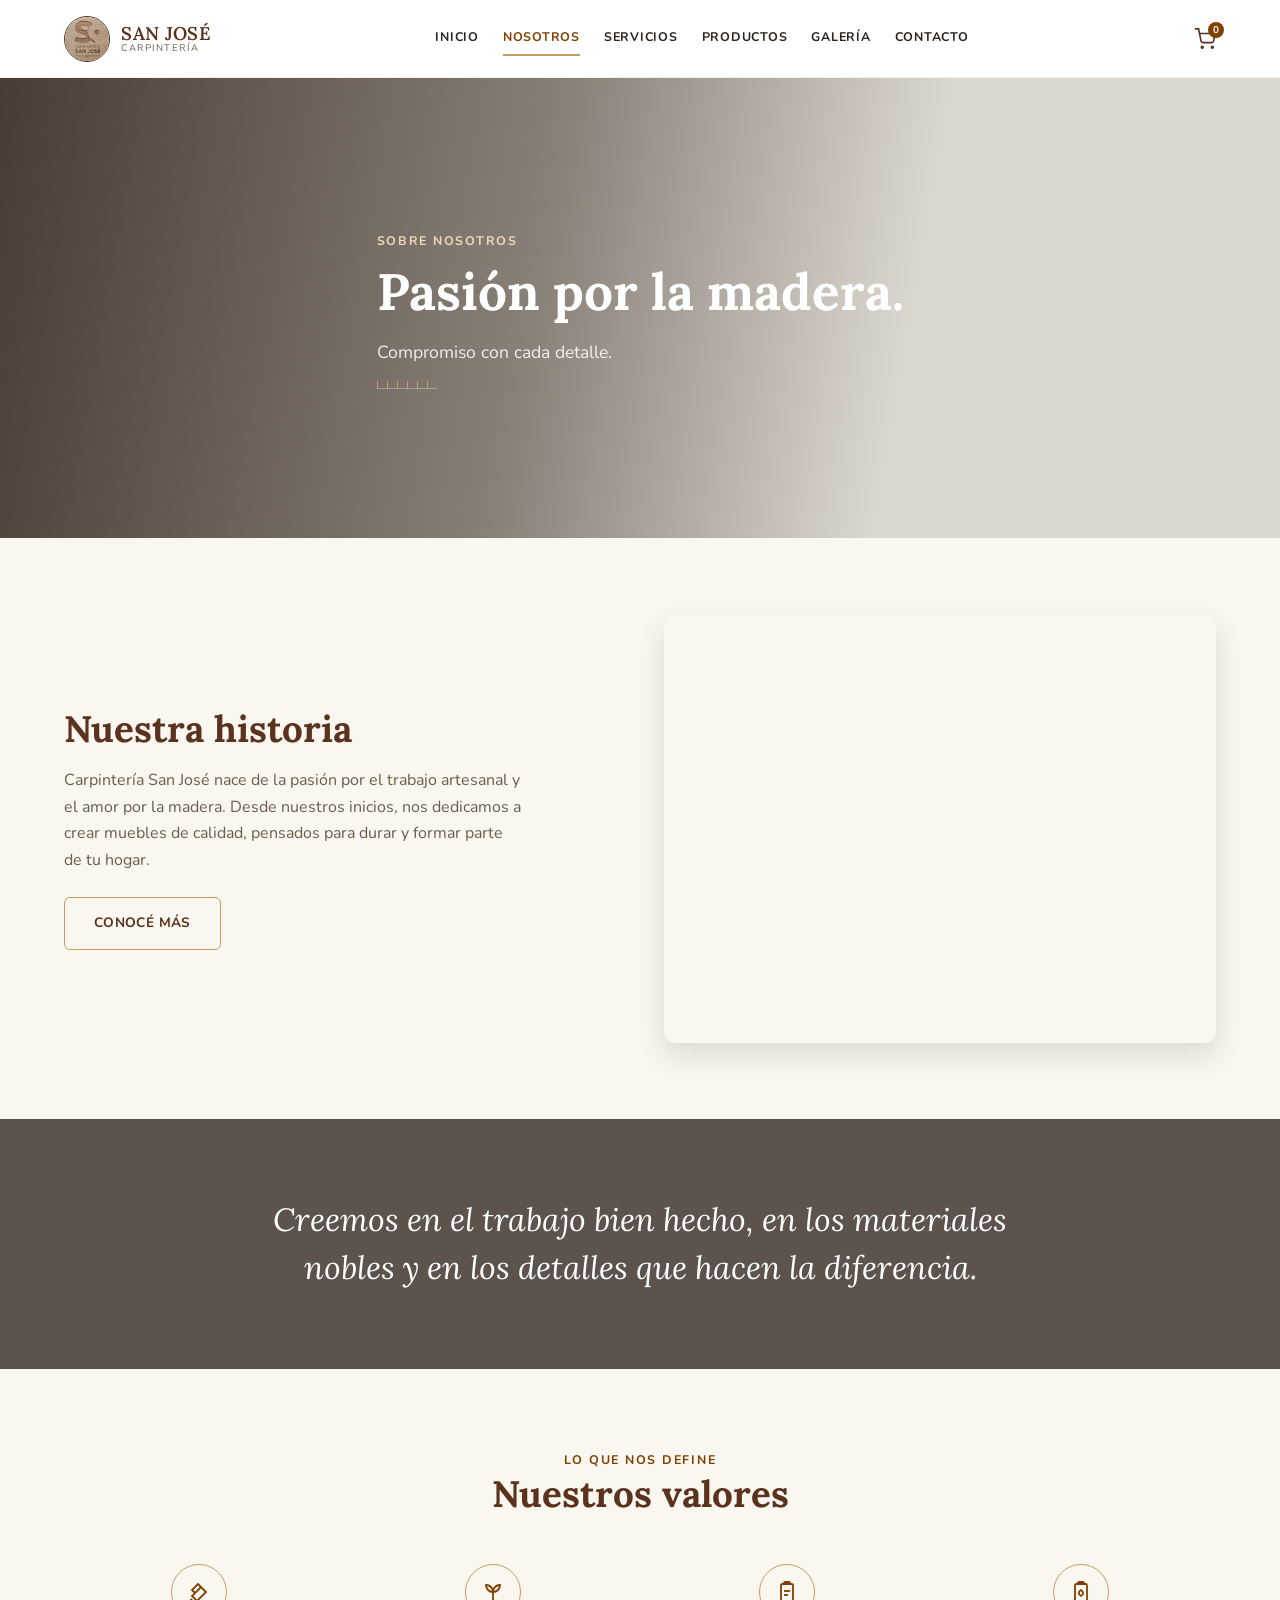
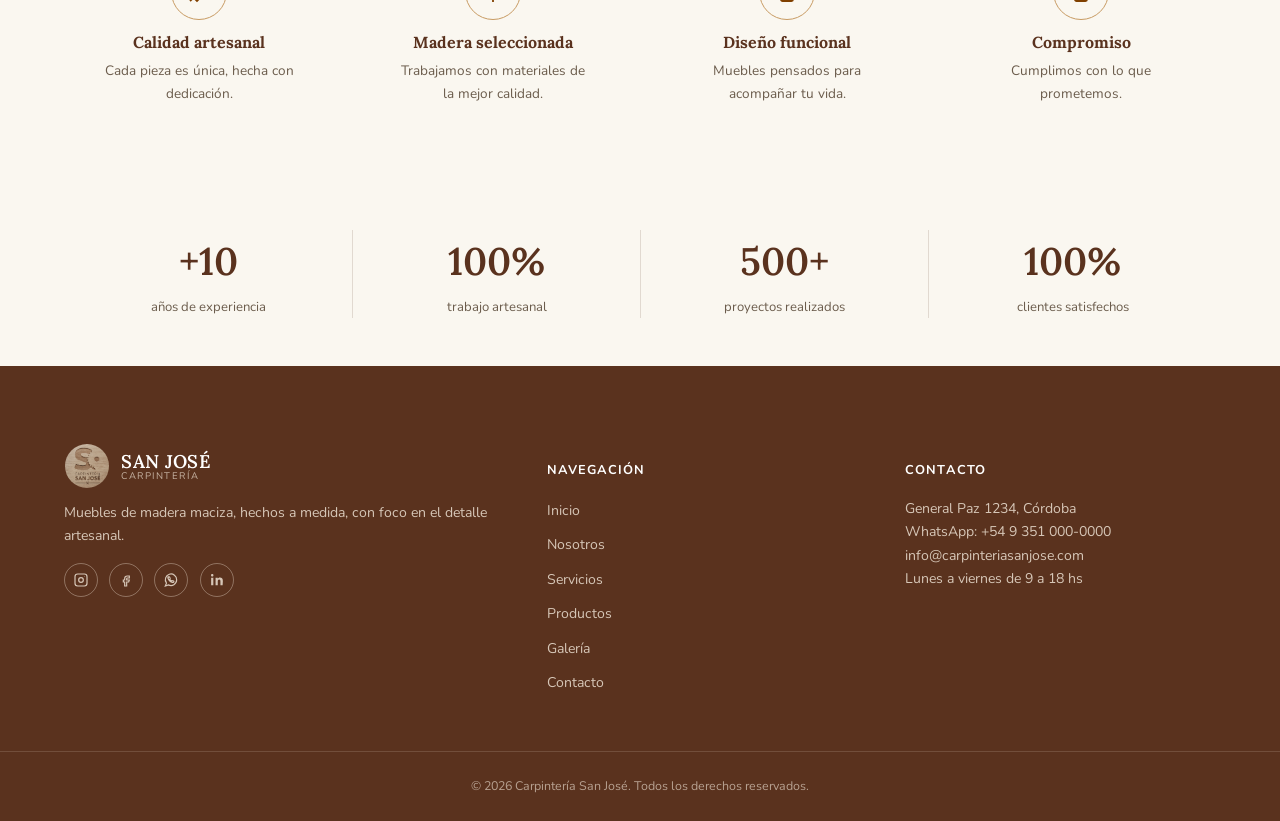
==== nosotros.html @ cd3c382e "feat: completado diseño y contenido de NOSOTROS" ====
<!DOCTYPE html>
<html lang="es">

<head>
    <meta charset="UTF-8" />
    <meta name="viewport" content="width=device-width, initial-scale=1.0" />
    <title>Nosotros — Carpintería San José</title>
    <meta name="description"
        content="Conocé la historia, los valores y la trayectoria de Carpintería San José: pasión por la madera y compromiso con cada detalle." />

    <link rel="preconnect" href="https://fonts.googleapis.com" />
    <link rel="preconnect" href="https://fonts.gstatic.com" crossorigin />
    <link
        href="https://fonts.googleapis.com/css2?family=Lora:wght@500;600;700&family=Nunito:wght@400;600;700;800&display=swap"
        rel="stylesheet" />

    <link rel="stylesheet" href="css/styles-nosotros.css" />
</head>

<body>
    <!-- ===================== NAVBAR ===================== -->
    <header class="navbar">
        <div class="container">
            <a href="index.html" class="brand">

                <span class="brand__mark">
                    <img src="imagenes/logo/logo.png" alt="" class="brand__logo" />
                </span>

                <span class="brand__text">
                    <span class="brand__name">SAN JOSÉ</span>
                    <span class="brand__sub">Carpintería</span>
                </span>

            </a>

            <nav class="nav-links" data-menu aria-label="Navegación principal">
                <a href="index.html">Inicio</a>
                <a href="nosotros.html" aria-current="page">Nosotros</a>
                <a href="servicios.html">Servicios</a>
                <a href="productos.html">Productos</a>
                <a href="galeria.html">Galería</a>
                <a href="contacto.html">Contacto</a>
            </nav>

            <div class="nav-actions">
                <a href="carrito.html" class="cart-link" aria-label="Ver carrito">
                    <svg viewBox="0 0 24 24" fill="none" stroke="currentColor" stroke-width="1.8">
                        <circle cx="9" cy="21" r="1"></circle>
                        <circle cx="20" cy="21" r="1"></circle>
                        <path d="M1 1h4l2.68 13.39a2 2 0 0 0 2 1.61h9.72a2 2 0 0 0 2-1.61L23 6H6"></path>
                    </svg>
                    <span class="cart-link__count" data-cart-count hidden>0</span>
                </a>

                <button class="nav-toggle" data-menu-toggle aria-label="Abrir menú" aria-expanded="false">
                    <svg viewBox="0 0 24 24" fill="none" stroke="currentColor" stroke-width="2">
                        <line x1="3" y1="6" x2="21" y2="6"></line>
                        <line x1="3" y1="12" x2="21" y2="12"></line>
                        <line x1="3" y1="18" x2="21" y2="18"></line>
                    </svg>
                </button>
            </div>
        </div>
    </header>

    <main>
        <!-- ===================== HERO "SOBRE NOSOTROS" ===================== -->
        <!-- Reemplazar --nosotros-hero-bg en style.css por imagenes/nosotros/hero-nosotros.jpg -->
        <section class="nosotros-hero" role="img" aria-label="Carpintero trabajando la madera en el taller de San José">
            <div class="container nosotros-hero__copy">
                <span class="eyebrow nosotros-hero__eyebrow">Sobre nosotros</span>
                <h1 class="nosotros-hero__titulo">Pasión por la madera.</h1>
                <p class="nosotros-hero__subtitulo">Compromiso con cada detalle.</p>
                <div class="tick-rule"></div>
            </div>
        </section>

        <!-- ===================== NUESTRA HISTORIA ===================== -->
        <section class="historia">
            <div class="container historia__grid">
                <div>
                    <h2 class="historia__titulo">Nuestra historia</h2>
                    <p class="historia__texto">
                        Carpintería San José nace de la pasión por el trabajo artesanal y el amor por
                        la madera. Desde nuestros inicios, nos dedicamos a crear muebles de calidad,
                        pensados para durar y formar parte de tu hogar.
                    </p>
                    <a href="servicios.html" class="btn btn--outline">Conocé más</a>
                </div>

                <!-- Reemplazar por: imagenes/nosotros/historia.jpg -->
                <div class="historia__imagen" role="img"
                    aria-label="Taller de carpintería con herramientas y una mesa de trabajo de madera"></div>
            </div>
        </section>

        <!-- ===================== BANNER / FRASE INSTITUCIONAL ===================== -->
        <!-- Reemplazar --frase-bg en style.css por imagenes/nosotros/frase-nosotros.jpg -->
        <section class="frase-institucional" role="img" aria-label="Tablas de madera apiladas en el taller">
            <p class="frase-institucional__texto">
                Creemos en el trabajo bien hecho, en los materiales nobles y en los detalles
                que hacen la diferencia.
            </p>
        </section>

        <!-- ===================== NUESTROS VALORES ===================== -->
        <section class="valores-nosotros">
            <div class="container">
                <div class="valores-nosotros__head">
                    <span class="eyebrow">Lo que nos define</span>
                    <h2>Nuestros valores</h2>
                </div>

                <div class="valores-nosotros__grid">
                    <article class="valor-item">
                        <span class="valor-item__icono" aria-hidden="true">
                            <svg viewBox="0 0 24 24" fill="none" stroke="currentColor" stroke-width="1.8">
                                <path d="m14 7 5 5-9 9-5-5 9-9Z"></path>
                                <path d="m14 7-3-3-6 6 3 3"></path>
                                <path d="M5 19 3 21"></path>
                            </svg>
                        </span>
                        <h3>Calidad artesanal</h3>
                        <p>Cada pieza es única, hecha con dedicación.</p>
                    </article>

                    <article class="valor-item">
                        <span class="valor-item__icono" aria-hidden="true">
                            <svg viewBox="0 0 24 24" fill="none" stroke="currentColor" stroke-width="1.8">
                                <path d="M12 22V12"></path>
                                <path d="M12 12C12 8 9 5 5 5c0 4 3 7 7 7Z"></path>
                                <path d="M12 12c0-4 3-7 7-7 0 4-3 7-7 7Z"></path>
                            </svg>
                        </span>
                        <h3>Madera seleccionada</h3>
                        <p>Trabajamos con materiales de la mejor calidad.</p>
                    </article>

                    <article class="valor-item">
                        <span class="valor-item__icono" aria-hidden="true">
                            <svg viewBox="0 0 24 24" fill="none" stroke="currentColor" stroke-width="1.8">
                                <rect x="6" y="4" width="12" height="17" rx="1.5"></rect>
                                <path d="M9 4V3a1 1 0 0 1 1-1h4a1 1 0 0 1 1 1v1"></path>
                                <path d="M9 11h6"></path>
                                <path d="M9 15h4"></path>
                            </svg>
                        </span>
                        <h3>Diseño funcional</h3>
                        <p>Muebles pensados para acompañar tu vida.</p>
                    </article>

                    <article class="valor-item">
                        <span class="valor-item__icono" aria-hidden="true">
                            <svg viewBox="0 0 24 24" fill="none" stroke="currentColor" stroke-width="1.8">
                                <rect x="6" y="4" width="12" height="17" rx="1.5"></rect>
                                <path d="M9 4V3a1 1 0 0 1 1-1h4a1 1 0 0 1 1 1v1"></path>
                                <path d="M12 10s-2.2 1.3-2.2 3.1S12 16 12 16s2.2-1.5 2.2-2.9S12 10 12 10Z"></path>
                            </svg>
                        </span>
                        <h3>Compromiso</h3>
                        <p>Cumplimos con lo que prometemos.</p>
                    </article>
                </div>
            </div>
        </section>

        <!-- ===================== ESTADÍSTICAS ===================== -->
        <section class="estadisticas">
            <div class="container estadisticas__grid">
                <article class="estadistica">
                    <p class="estadistica__numero">+10</p>
                    <p class="estadistica__label">años de experiencia</p>
                </article>
                <article class="estadistica">
                    <p class="estadistica__numero">100%</p>
                    <p class="estadistica__label">trabajo artesanal</p>
                </article>
                <article class="estadistica">
                    <p class="estadistica__numero">500+</p>
                    <p class="estadistica__label">proyectos realizados</p>
                </article>
                <article class="estadistica">
                    <p class="estadistica__numero">100%</p>
                    <p class="estadistica__label">clientes satisfechos</p>
                </article>
            </div>
        </section>
    </main>

    <!-- ===================== FOOTER ===================== -->
    <footer class="footer">
        <div class="container">
            <div>
                <div class="brand" style="margin-bottom: 0.75rem;">
                    <span class="brand__mark footer__brand-mark" aria-hidden="true">
                        <img src="imagenes/logo/logo.png" alt="" class="brand__logo" />
                    </span>

                    <span class="brand__text">
                        <span class="brand__name" style="color: var(--color-blanco);">SAN JOSÉ</span>
                        <span class="brand__sub" style="color: rgba(245,235,221,0.7);">Carpintería</span>
                    </span>
                </div>
                <p>Muebles de madera maciza, hechos a medida, con foco en el detalle artesanal.</p>
                <div class="footer__redes">

                    <!-- Instagram -->
                    <a href="#" aria-label="Instagram">
                        <svg viewBox="0 0 24 24" fill="none" stroke="currentColor" stroke-width="1.8">
                            <rect x="3" y="3" width="18" height="18" rx="4"></rect>
                            <circle cx="12" cy="12" r="3.5"></circle>
                            <circle cx="17.2" cy="6.8" r="0.6" fill="currentColor" stroke="none"></circle>
                        </svg>
                    </a>

                    <!-- Facebook -->
                    <a href="#" aria-label="Facebook">
                        <svg viewBox="0 0 24 24" fill="none" stroke="currentColor" stroke-width="1.8">
                            <path d="M14 9h3V6h-3a4 4 0 0 0-4 4v2H8v3h2v6h3v-6h3l1-3h-4v-2a1 1 0 0 1 1-1Z"></path>
                        </svg>
                    </a>

                    <!-- WhatsApp -->
                    <a href="#" aria-label="WhatsApp">
                        <svg viewBox="0 0 24 24" fill="none" stroke="currentColor" stroke-width="1.8">
                            <path d="M20.5 11.8a8.5 8.5 0 0 1-12.4 7.5L3.5 21l1.7-4.4A8.5 8.5 0 1 1 20.5 11.8Z"></path>
                            <path
                                d="M8.2 7.7c.2-.4.4-.4.7-.4h.6c.2 0 .4.1.5.4l.8 1.8c.1.2.1.4 0 .6l-.5.7c-.1.2-.1.4 0 .6.4.8 1.1 1.5 1.9 1.9.2.1.4.1.6 0l.7-.5c.2-.1.4-.1.6 0l1.8.8c.2.1.4.3.4.5v.6c0 .3 0 .5-.4.7-.4.2-1.4.4-2.7-.1-1.3-.5-2.4-1.3-3.3-2.2-.9-.9-1.7-2-2.2-3.3-.5-1.3-.3-2.3-.1-2.7Z">
                            </path>
                        </svg>
                    </a>

                    <!-- LinkedIn -->
                    <a href="#" aria-label="LinkedIn">
                        <svg viewBox="0 0 24 24" fill="currentColor">
                            <path
                                d="M6.5 8.5H3.2V20h3.3V8.5ZM4.85 3C3.8 3 3 3.8 3 4.85S3.8 6.7 4.85 6.7s1.85-.8 1.85-1.85S5.9 3 4.85 3ZM20.8 13.4c0-3.45-1.84-5.05-4.3-5.05-1.98 0-2.86 1.09-3.35 1.86V8.5H9.85V20h3.3v-5.68c0-1.5.28-2.95 2.14-2.95 1.83 0 1.86 1.72 1.86 3.06V20h3.3l.35-6.6Z">
                            </path>
                        </svg>
                    </a>
                </div>
            </div>

            <div>
                <h4>Navegación</h4>
                <ul>
                    <li><a href="index.html">Inicio</a></li>
                    <li><a href="nosotros.html">Nosotros</a></li>
                    <li><a href="servicios.html">Servicios</a></li>
                    <li><a href="productos.html">Productos</a></li>
                    <li><a href="galeria.html">Galería</a></li>
                    <li><a href="contacto.html">Contacto</a></li>
                </ul>
            </div>

            <div>
                <h4>Contacto</h4>
                <p>General Paz 1234, Córdoba</p>
                <p>WhatsApp: +54 9 351 000-0000</p>
                <p>info@carpinteriasanjose.com</p>
                <p>Lunes a viernes de 9 a 18 hs</p>
            </div>
        </div>

        <div class="footer__bottom">© 2026 Carpintería San José. Todos los derechos reservados.</div>
    </footer>

    <script src="js/data/productos.js"></script>
    <script src="js/main.js"></script>
</body>

</html>
---- css/styles-nosotros.css ----
/* ============================================================
   CARPINTERÍA SAN JOSÉ — Home
   VARIABLES > RESET > BODY > NAVBAR > HERO/CAROUSEL >
   PROPUESTA DE VALOR > PRODUCTOS > SERVICIOS >
   CTA "DÉMOSLE FORMA" > TESTIMONIOS > FOOTER > RESPONSIVE
   ============================================================ */

/* ------------------ VARIABLES ------------------ */
:root {
  --color-madera: #5a321e;
  --color-marron: #804000;
  --color-crema: #f5ebdd;
  --color-fondo: #faf7f0;
  --color-blanco: #ffffff;
  --color-texto: #2b241f;
  --color-dorado: #c89b63;
  --color-texto-suave: #6b5c4c;

  --color-sage: #6e7a5c;
  --color-clay: #a15b3d;

  --font-titulo: "Lora", Georgia, serif;
  --font-texto: "Nunito", -apple-system, sans-serif;

  --radius-sm: 6px;
  --radius-md: 12px;
  --shadow-sutil: 0 6px 20px rgba(43, 36, 31, 0.08);
  --shadow-media: 0 12px 28px rgba(43, 36, 31, 0.14);

  --container-w: 1200px;
  --header-h: 78px;

  --espacio-1: 0.5rem;
  --espacio-2: 1rem;
  --espacio-3: 1.5rem;
  --espacio-4: clamp(2rem, 4vw, 3rem);
  --espacio-5: clamp(3rem, 6vw, 5rem);

  --transition: 220ms ease;
}

/* ------------------ RESET ------------------ */
* , *::before, *::after { box-sizing: border-box; }
html { scroll-behavior: smooth; }

/* ------------------ BODY ------------------ */
body {
  margin: 0;
  background: var(--color-fondo);
  color: var(--color-texto);
  font-family: var(--font-texto);
  line-height: 1.65;
  overflow-x: hidden;
}

img { max-width: 100%; display: block; }
a { color: inherit; text-decoration: none; }
ul { list-style: none; margin: 0; padding: 0; }
button { font-family: inherit; cursor: pointer; }
:focus-visible { outline: 2px solid var(--color-marron); outline-offset: 2px; }

.container { max-width: var(--container-w); margin-inline: auto; padding-inline: var(--espacio-3); }

h1, h2, h3 { font-family: var(--font-titulo); color: var(--color-madera); margin: 0; line-height: 1.2; }
p { margin: 0; color: var(--color-texto-suave); }

.eyebrow {
  font-size: 0.78rem;
  font-weight: 700;
  letter-spacing: 0.14em;
  text-transform: uppercase;
  color: var(--color-marron);
}

.tick-rule {
  height: 8px;
  width: 60px;
  margin-block: var(--espacio-1) 0;
  background-image: repeating-linear-gradient(
    to right, var(--color-dorado) 0px, var(--color-dorado) 1px,
    transparent 1px, transparent 10px
  );
  background-position: bottom left;
  border-bottom: 1px solid rgba(200, 155, 99, 0.4);
}

/* ------------------ BOTONES ------------------ */
.btn {
  display: inline-flex;
  align-items: center;
  justify-content: center;
  gap: 0.5em;
  padding: 0.9rem 1.8rem;
  border-radius: var(--radius-sm);
  border: 1.5px solid transparent;
  font-family: var(--font-texto);
  font-weight: 700;
  font-size: 0.85rem;
  letter-spacing: 0.03em;
  text-transform: uppercase;
  transition: transform var(--transition), background var(--transition), color var(--transition), border-color var(--transition);
}
.btn:hover { transform: translateY(-2px); }
.btn--primary { background: var(--color-crema); color: var(--color-madera); }
.btn--primary:hover { background: var(--color-blanco); }
.btn--outline-light { background: transparent; color: var(--color-blanco); border-color: rgba(255,255,255,0.7); }
.btn--outline-light:hover { background: rgba(255,255,255,0.12); }
.btn--outline { background: transparent; color: var(--color-madera); border-color: var(--color-dorado); }
.btn--outline:hover { background: var(--color-madera); color: var(--color-blanco); border-color: var(--color-madera); }
.btn--sm { padding: 0.55rem 1.1rem; font-size: 0.72rem; }
.btn--cta { background: var(--color-crema); color: var(--color-madera); }
.btn--cta:hover { background: var(--color-blanco); }

/* ------------------ NAVBAR ------------------ */
.navbar {
  position: sticky;
  top: 0;
  z-index: 100;
  height: var(--header-h);
  background: var(--color-blanco);
  border-bottom: 1px solid rgba(43, 36, 31, 0.06);
}
.navbar .container { height: 100%; display: flex; align-items: center; justify-content: space-between; gap: var(--espacio-3); }

.brand { display: flex; align-items: center; gap: 0.7rem; }
.brand {
  display: flex;
  align-items: center;
  gap: 0.7rem;
}

.brand__mark {
  width: 46px;
  height: 46px;
  border-radius: 50%;
  overflow: hidden;
  flex-shrink: 0;
  position: relative;
  border: 1.5px solid var(--color-madera);
}

.brand__logo {
  width: 100%;
  height: 100%;
  object-fit: cover;
  object-position: center 25%;
  transform: scale(1.1);
}
.brand__text { display: flex; flex-direction: column; line-height: 1.1; }
.brand__name { font-family: var(--font-titulo); font-size: 1.15rem; font-weight: 600; color: var(--color-madera); letter-spacing: 0.02em; }
.brand__sub { font-size: 0.6rem; letter-spacing: 0.16em; text-transform: uppercase; color: var(--color-texto-suave); }

.nav-links { display: flex; align-items: center; gap: var(--espacio-3); }
.nav-links a {
  font-size: 0.78rem; font-weight: 700; letter-spacing: 0.06em; text-transform: uppercase;
  color: var(--color-texto); padding-block: 0.4rem; border-bottom: 2px solid transparent;
  transition: color var(--transition), border-color var(--transition);
}
.nav-links a:hover, .nav-links a[aria-current="page"] { color: var(--color-marron); border-color: var(--color-dorado); }

.nav-actions { display: flex; align-items: center; gap: var(--espacio-2); }
.cart-link { position: relative; display: inline-flex; color: var(--color-madera); }
.cart-link svg { width: 22px; height: 22px; }
.cart-link__count {
  position: absolute; top: -6px; right: -8px; min-width: 16px; height: 16px; padding-inline: 3px;
  border-radius: 50%; background: var(--color-marron); color: var(--color-blanco);
  font-size: 0.62rem; font-weight: 700; display: grid; place-items: center;
}
.nav-toggle { display: none; background: none; border: none; color: var(--color-madera); padding: 0.3rem; }
.nav-toggle svg { width: 24px; height: 24px; }

/* ------------------ HERO / CAROUSEL ------------------ */
.hero-carousel {
  position: relative;
  overflow: hidden;
  min-height: 560px;
}

.hero-carousel__track {
  display: flex;
  transition: transform 550ms ease;
  height: 560px;
}

.hero-carousel__slide {
  min-width: 100%;
  position: relative;
  display: flex;
  align-items: center;
  background:
    linear-gradient(100deg, rgba(43,30,20,0.86) 0%, rgba(43,30,20,0.55) 42%, rgba(43,30,20,0.1) 68%),
    var(--slide-bg, radial-gradient(ellipse at 75% 35%, #a9734a 0%, #7a5334 38%, #4a3221 72%, #2e2013 100%));
  background-size: cover;
  background-position: center;
}
/* Reemplazar --slide-bg por imagenes/home/hero-N.jpg cuando existan las fotos */
.hero-carousel__slide--1 { --slide-bg: url("../imagenes/home/hero--1.jpg"); }
.hero-carousel__slide--2 { --slide-bg: url("../imagenes/home/hero--2.jpg"); }
.hero-carousel__slide--3 { --slide-bg: url("../imagenes/home/hero--3.jpg"); }
.hero-carousel__slide--4 { --slide-bg: url("../imagenes/home/hero--4.jpg"); }

.hero-carousel__slide .container { position: relative; z-index: 1; }
.hero-carousel__copy { max-width: 560px; }
.hero-carousel__title { color: var(--color-blanco); font-size: clamp(2rem, 4vw, 2.9rem); }
.hero-carousel__text { color: rgba(255,255,255,0.85); font-size: 1.02rem; margin-top: var(--espacio-2); max-width: 42ch; }
.hero-carousel__slide .btn { margin-top: var(--espacio-3); }

.hero-carousel__arrow {
  position: absolute; top: 50%; translate: 0 -50%; z-index: 2;
  width: 44px; height: 44px; border-radius: 50%; border: none;
  background: rgba(255,255,255,0.16); color: var(--color-blanco);
  display: grid; place-items: center; backdrop-filter: blur(2px);
  transition: background var(--transition);
}
.hero-carousel__arrow:hover { background: rgba(255,255,255,0.3); }
.hero-carousel__arrow--prev { left: var(--espacio-3); }
.hero-carousel__arrow--next { right: var(--espacio-3); }

.hero-carousel__dots {
  position: absolute; bottom: var(--espacio-3); left: 0; right: 0; z-index: 2;
  display: flex; justify-content: center; gap: 0.5rem;
}
.hero-carousel__dot { width: 9px; height: 9px; border-radius: 50%; border: none; background: rgba(255,255,255,0.4); padding: 0; }
.hero-carousel__dot[aria-selected="true"] { background: var(--color-blanco); }

/* ------------------ PROPUESTA DE VALOR ------------------ */
.valores { background: var(--color-crema); padding-block: var(--espacio-4); }
.valores__grid { display: grid; grid-template-columns: repeat(4, 1fr); gap: var(--espacio-3); }
.valor { display: flex; align-items: flex-start; gap: 0.8rem; }
.valor__icono {
  width: 42px; height: 42px; border: 1.5px solid var(--color-dorado); border-radius: 50%;
  display: grid; place-items: center; color: var(--color-marron); flex-shrink: 0;
}
.valor__icono svg { width: 20px; height: 20px; }
.valor h3 { font-family: var(--font-texto); font-size: 0.92rem; font-weight: 800; text-transform: uppercase; letter-spacing: 0.03em; color: var(--color-madera); }
.valor p { font-size: 0.85rem; margin-top: 0.2rem; }

/* ------------------ PRODUCTOS DESTACADOS ------------------ */
.productos { padding-block: var(--espacio-5); }
.productos__head {
  display: flex; align-items: flex-end; justify-content: space-between;
  gap: var(--espacio-2); margin-bottom: var(--espacio-4); flex-wrap: wrap;
}
.productos__head h2 { font-size: clamp(1.7rem, 3vw, 2.3rem); margin-top: 0.3rem; }

.product-grid { display: grid; grid-template-columns: repeat(4, 1fr); gap: var(--espacio-3); }

.product-card {
  background: var(--color-blanco);
  border-radius: var(--radius-md);
  overflow: hidden;
  box-shadow: var(--shadow-sutil);
  display: flex;
  flex-direction: column;
  transition: transform var(--transition), box-shadow var(--transition);
}
.product-card:hover { transform: translateY(-3px); box-shadow: var(--shadow-media); }

.product-card__media {
  aspect-ratio: 4 / 3;
  position: relative;
  background: linear-gradient(135deg, var(--color-crema), var(--color-dorado));
}
.product-card__media img { width: 100%; height: 100%; object-fit: cover; }

.product-card__estado {
  position: absolute; top: 0.6rem; left: 0.6rem;
  font-size: 0.65rem; font-weight: 700; text-transform: uppercase; letter-spacing: 0.03em;
  padding: 0.28rem 0.65rem; border-radius: 999px; color: var(--color-blanco);
}
.estado--disponible { background: var(--color-sage); }
.estado--personalizable { background: var(--color-dorado); color: var(--color-texto); }
.estado--pedido { background: var(--color-marron); }
.estado--agotado { background: var(--color-clay); }

.product-card__body { padding: var(--espacio-2) var(--espacio-3) var(--espacio-3); display: flex; flex-direction: column; gap: 0.4rem; flex: 1; }
.product-card__categoria { font-size: 0.7rem; font-weight: 700; letter-spacing: 0.06em; color: var(--color-marron); }
.product-card__nombre { font-family: var(--font-titulo); font-size: 1.05rem; font-weight: 600; color: var(--color-texto); }
.product-card__descripcion { font-size: 0.85rem; }
.product-card__footer { margin-top: auto; display: flex; align-items: center; justify-content: space-between; padding-top: 0.5rem; gap: 0.5rem; }
.product-card__precio { font-family: var(--font-titulo); font-size: 1.05rem; color: var(--color-marron); font-weight: 600; white-space: nowrap; }

/* ------------------ SERVICIOS ------------------ */
.servicios { background: var(--color-crema); padding-block: var(--espacio-5); }
.servicios__head { text-align: center; max-width: 560px; margin-inline: auto; margin-bottom: var(--espacio-4); }
.servicios__head h2 { font-size: clamp(1.7rem, 3vw, 2.3rem); margin-top: 0.3rem; }
.servicios__head p { margin-top: var(--espacio-1); }

.servicios__grid { display: grid; grid-template-columns: repeat(3, 1fr); gap: var(--espacio-3); }

.servicio-card {
  background: var(--color-blanco);
  border: 1px solid rgba(200, 155, 99, 0.25);
  border-radius: var(--radius-md);
  padding: var(--espacio-3);
  display: flex;
  flex-direction: column;
  gap: 0.6rem;
  transition: transform var(--transition), box-shadow var(--transition);
}
.servicio-card:hover { transform: translateY(-3px); box-shadow: var(--shadow-sutil); }

.servicio-card__icono {
  width: 46px; height: 46px; border-radius: 50%; background: var(--color-crema);
  color: var(--color-marron); display: grid; place-items: center; flex-shrink: 0;
}
.servicio-card__icono svg { width: 22px; height: 22px; }
.servicio-card h3 { font-size: 1.1rem; }
.servicio-card p { font-size: 0.88rem; }
.servicio-card .btn { align-self: flex-start; margin-top: 0.3rem; }

/* ------------------ CTA: "Démosle forma" ------------------ */
.cta-proyecto { background: var(--color-crema); padding-block: var(--espacio-5); }

.cta-proyecto__grid {
  display: grid;
  grid-template-columns: 1.05fr 0.95fr;
  gap: var(--espacio-4);
  align-items: center;
}

.cta-proyecto__contenido { max-width: 460px; }
.cta-proyecto__titulo {
  font-size: clamp(2rem, 3.4vw, 2.6rem);
  font-style: italic;
  margin-top: var(--espacio-1);
}
.cta-proyecto__texto { margin-top: var(--espacio-2); font-size: 1rem; max-width: 40ch; }

.btn--cta-proyecto {
  margin-top: var(--espacio-3);
  background: var(--color-madera);
  color: var(--color-blanco);
  gap: 0.6em;
}
.btn--cta-proyecto:hover { background: var(--color-marron); }

.cta-proyecto__flecha {
  display: inline-block;
  transition: transform var(--transition);
}
.btn--cta-proyecto:hover .cta-proyecto__flecha { transform: translateX(5px); }

.cta-proyecto__meta {
  margin-top: var(--espacio-2);
  font-size: 0.78rem;
  letter-spacing: 0.03em;
  color: var(--color-texto-suave);
}

/* Imagen + etiqueta flotante */
.cta-proyecto__imagen {
  position: relative;
  border-radius: var(--radius-md);
  overflow: hidden;
  box-shadow: var(--shadow-media);
}

.cta-proyecto__foto {
  aspect-ratio: 4 / 3.2;
  background: url("../imagenes/home/cta-demosle-forma.jpg") center / cover;
  transform: scale(1);
  transition: transform 450ms ease;
}
/* Reemplazar por: background: url('imagenes/home/cta-mueble.jpg') center/cover; */
.cta-proyecto__imagen:hover .cta-proyecto__foto { transform: scale(1.06); }

.cta-proyecto__etiqueta {
  position: absolute;
  bottom: var(--espacio-2);
  left: var(--espacio-2);
  background: rgba(255, 253, 249, 0.94);
  color: var(--color-madera);
  font-size: 0.72rem;
  font-weight: 700;
  letter-spacing: 0.04em;
  text-transform: uppercase;
  padding: 0.5rem 0.9rem;
  border-radius: 999px;
  box-shadow: var(--shadow-sutil);
  transition: transform var(--transition), background var(--transition);
}
.cta-proyecto__imagen:hover .cta-proyecto__etiqueta {
  transform: translateY(-3px);
  background: var(--color-blanco);
}

/* ------------------ TESTIMONIOS ------------------ */
.testimonios { padding-block: var(--espacio-5); }
.testimonios__head { text-align: center; }
.testimonios__head h2 { font-size: clamp(1.5rem, 2.6vw, 2rem); }

.testimonios-carousel { position: relative; margin-top: var(--espacio-4); }
.testimonios__viewport { overflow: hidden; }
.testimonios__track { display: flex; gap: var(--espacio-3); transition: transform 450ms ease; }

.testimonio {
  flex: 0 0 calc((100% - (2 * var(--espacio-3))) / 3);
  background: var(--color-blanco);
  border: 1px solid rgba(200,155,99,0.25);
  border-radius: var(--radius-md);
  padding: var(--espacio-3);
}
.testimonio__estrellas { color: var(--color-dorado); letter-spacing: 0.1em; font-size: 0.9rem; }
.testimonio__texto { margin-top: 0.6rem; font-style: italic; color: var(--color-texto); }
.testimonio__autor { margin-top: var(--espacio-2); font-weight: 700; color: var(--color-madera); font-size: 0.88rem; }

.testimonios__arrow {
  width: 40px; height: 40px; border-radius: 50%; border: 1px solid rgba(200,155,99,0.4);
  background: var(--color-blanco); color: var(--color-madera); display: grid; place-items: center;
  transition: background var(--transition), opacity var(--transition);
}
.testimonios__arrow:hover { background: var(--color-crema); }
.testimonios__arrow:disabled { opacity: 0.35; cursor: default; }

.testimonios__controles { display: flex; align-items: center; justify-content: center; gap: var(--espacio-2); margin-top: var(--espacio-3); }
.testimonios__dots { display: flex; gap: 0.4rem; }
.testimonios__dot { width: 8px; height: 8px; border-radius: 50%; border: none; background: rgba(200,155,99,0.4); padding: 0; }
.testimonios__dot[aria-selected="true"] { background: var(--color-marron); }

/* ------------------ FOOTER ------------------ */
.footer { background: var(--color-madera); color: rgba(245,235,221,0.85); padding-block: var(--espacio-5) var(--espacio-3); }
.footer .container { display: grid; grid-template-columns: 1.4fr 1fr 1fr; gap: var(--espacio-4); }
.footer h4 { color: var(--color-blanco); font-family: var(--font-texto); font-size: 0.8rem; text-transform: uppercase; letter-spacing: 0.08em; margin-bottom: var(--espacio-2); }
.footer a, .footer p { color: rgba(245,235,221,0.8); font-size: 0.88rem; }
.footer ul li { margin-bottom: 0.5rem; }
.footer a:hover { color: var(--color-blanco); }
.footer__redes { display: flex; gap: 0.7rem; margin-top: var(--espacio-2); }
.footer__redes a { width: 34px; height: 34px; border: 1px solid rgba(245,235,221,0.35); border-radius: 50%; display: grid; place-items: center; }
.footer__redes svg { width: 16px; height: 16px; }
.footer__bottom { margin-top: var(--espacio-4); padding-top: var(--espacio-3); border-top: 1px solid rgba(245,235,221,0.15); text-align: center; font-size: 0.78rem; color: rgba(245,235,221,0.6); }

/* ------------------ RESPONSIVE ------------------ */
@media (max-width: 992px) {
  .valores__grid { grid-template-columns: repeat(2, 1fr); }
  .product-grid { grid-template-columns: repeat(2, 1fr); }
  .servicios__grid { grid-template-columns: 1fr; }
  .footer .container { grid-template-columns: 1fr 1fr; }
  .testimonio { flex: 0 0 calc((100% - var(--espacio-3)) / 2); }
}

@media (max-width: 860px) {
  .nav-toggle { display: inline-flex; }
  .nav-links {
    position: absolute; top: var(--header-h); left: 0; right: 0; background: var(--color-blanco);
    border-bottom: 1px solid rgba(43,36,31,0.08); flex-direction: column; align-items: flex-start;
    padding: var(--espacio-2) var(--espacio-3); gap: var(--espacio-2); display: none;
  }
  .nav-links.is-open { display: flex; }

  .hero-carousel, .hero-carousel__track { min-height: 480px; height: 480px; }
  .hero-carousel__arrow { width: 36px; height: 36px; }

  .cta-proyecto__grid { gap: var(--espacio-3); }
  .cta-proyecto__contenido { max-width: none; }
}

@media (max-width: 760px) {
  .valores__grid { grid-template-columns: 1fr; }
  .product-grid { grid-template-columns: 1fr; }
  .footer .container { grid-template-columns: 1fr; }
  .productos__head { flex-direction: column; align-items: flex-start; }
  .testimonio { flex: 0 0 100%; }

  .cta-proyecto__grid { grid-template-columns: 1fr; }
  .cta-proyecto__imagen { order: 2; }
  .cta-proyecto__contenido { order: 1; text-align: left; }
}

/* ------------------ NOSOTROS ------------------ */
/* Reutiliza .container, .btn, .btn--outline, .eyebrow, .tick-rule y las
   variables de color/espaciado/sombra/radio ya definidas arriba. */

/* Hero de Nosotros: misma lógica visual que .hero-carousel__slide del Home,
   pero sin carrusel (una sola imagen fija). */
.nosotros-hero {
  position: relative;
  min-height: 460px;
  display: flex;
  align-items: center;
  background:
  linear-gradient(100deg, rgba(43,30,20,0.86) 0%, rgba(43,30,20,0.55) 42%, rgba(43,30,20,0.15) 70%),
  url("../imagenes/nosotros/hero-nosotros.jpg") center / cover;
  background-size: cover;
  background-position: center;
}
/* Reemplazar por: imagenes/nosotros/hero-nosotros.jpg */
.nosotros-hero__copy { max-width: 620px; }
.nosotros-hero__eyebrow { color: #f0d9b8; }
.nosotros-hero__titulo { color: var(--color-blanco); font-size: clamp(2.2rem, 4.4vw, 3.2rem); margin-top: var(--espacio-1); }
.nosotros-hero__subtitulo { color: rgba(255,255,255,0.88); font-size: 1.1rem; margin-top: var(--espacio-2); line-height: 1.5; }
.nosotros-hero .tick-rule { margin-top: var(--espacio-2); }
.nosotros-hero .tick-rule { background-image: repeating-linear-gradient(to right, var(--color-dorado) 0px, var(--color-dorado) 1px, transparent 1px, transparent 10px); border-bottom-color: rgba(255,255,255,0.3); }

/* Nuestra historia: dos columnas, imagen con el mismo radio/sombra que las cards del Home */
.historia { padding-block: var(--espacio-5); }
.historia__grid { display: grid; grid-template-columns: 1fr 1fr; gap: var(--espacio-4); align-items: center; }
.historia__titulo { font-size: clamp(1.7rem, 3vw, 2.3rem); }
.historia__texto { margin-top: var(--espacio-2); max-width: 46ch; }
.historia .btn { margin-top: var(--espacio-3); }
.historia__imagen {
  aspect-ratio: 4 / 3.1;
  border-radius: var(--radius-md);
  box-shadow: var(--shadow-media);
  background: url("../imagenes/nosotros/historia-nosotros.jpg") center / cover;
}
/* Reemplazar por: imagenes/nosotros/historia.jpg (background-image, background-size: cover, background-position: center) */

/* Banner / frase institucional: transición visual de ancho completo */
.frase-institucional {
  position: relative;
  padding-block: var(--espacio-5);
  text-align: center;
  background:
    linear-gradient(rgba(30,20,13,0.72), rgba(30,20,13,0.72)),
    url("../imagenes/nosotros/frase-nosotros.jpg") center / cover;
}
/* Reemplazar por: imagenes/nosotros/frase-nosotros.jpg */
.frase-institucional__texto {
  font-family: var(--font-titulo);
  font-style: italic;
  color: var(--color-blanco);
  font-size: clamp(1.4rem, 2.6vw, 2rem);
  line-height: 1.5;
  max-width: 760px;
  margin-inline: auto;
}

/* Nuestros valores: variante centrada del mismo lenguaje visual que .valor del Home */
.valores-nosotros { padding-block: var(--espacio-5); }
.valores-nosotros__head { text-align: center; margin-bottom: var(--espacio-4); }
.valores-nosotros__head h2 { font-size: clamp(1.7rem, 3vw, 2.3rem); }

.valores-nosotros__grid { display: grid; grid-template-columns: repeat(4, 1fr); gap: var(--espacio-3); }
.valor-item { text-align: center; display: flex; flex-direction: column; align-items: center; gap: 0.5rem; }
.valor-item__icono {
  width: 56px; height: 56px; border: 1.5px solid var(--color-dorado); border-radius: 50%;
  display: grid; place-items: center; color: var(--color-marron); margin-bottom: 0.3rem;
}
.valor-item__icono svg { width: 24px; height: 24px; }
.valor-item h3 { font-size: 1rem; }
.valor-item p { font-size: 0.85rem; max-width: 24ch; }

/* Estadísticas: franja con variación tonal de la paleta existente */
.estadisticas { background: var(--color-crema-2); padding-block: var(--espacio-4); }
.estadisticas__grid { display: grid; grid-template-columns: repeat(4, 1fr); }
.estadistica { text-align: center; padding-inline: var(--espacio-2); border-left: 1px solid rgba(90, 50, 30, 0.15); }
.estadistica:first-child { border-left: none; }
.estadistica__numero { font-family: var(--font-titulo); font-size: clamp(1.8rem, 3.4vw, 2.4rem); font-weight: 600; color: var(--color-madera); }
.estadistica__label { margin-top: 0.2rem; font-size: 0.82rem; color: var(--color-texto-suave); }

/* ------------------ FOOTER ------------------ */
.footer { background: var(--color-madera); color: rgba(245,235,221,0.85); padding-block: var(--espacio-5) var(--espacio-3); }
.footer .container { display: grid; grid-template-columns: 1.4fr 1fr 1fr; gap: var(--espacio-4); }
.footer h4 { color: var(--color-blanco); font-family: var(--font-texto); font-size: 0.8rem; text-transform: uppercase; letter-spacing: 0.08em; margin-bottom: var(--espacio-2); }
.footer a, .footer p { color: rgba(245,235,221,0.8); font-size: 0.88rem; }
.footer ul li { margin-bottom: 0.5rem; }
.footer a:hover { color: var(--color-blanco); }
.footer__redes { display: flex; gap: 0.7rem; margin-top: var(--espacio-2); }
.footer__redes a { width: 34px; height: 34px; border: 1px solid rgba(245,235,221,0.35); border-radius: 50%; display: grid; place-items: center; }
.footer__redes svg { width: 16px; height: 16px; }
.footer__bottom { margin-top: var(--espacio-4); padding-top: var(--espacio-3); border-top: 1px solid rgba(245,235,221,0.15); text-align: center; font-size: 0.78rem; color: rgba(245,235,221,0.6); }

/* ------------------ RESPONSIVE ------------------ */
@media (max-width: 992px) {
  .valores__grid { grid-template-columns: repeat(2, 1fr); }
  .product-grid { grid-template-columns: repeat(2, 1fr); }
  .servicios__grid { grid-template-columns: 1fr; }
  .footer .container { grid-template-columns: 1fr 1fr; }
  .testimonio { flex: 0 0 calc((100% - var(--espacio-3)) / 2); }

  .valores-nosotros__grid { grid-template-columns: repeat(2, 1fr); row-gap: var(--espacio-4); }
  .estadisticas__grid { grid-template-columns: repeat(2, 1fr); row-gap: var(--espacio-3); }
  .estadistica:nth-child(3) { border-left: none; }
}

@media (max-width: 860px) {
  .nav-toggle { display: inline-flex; }
  .nav-links {
    position: absolute; top: var(--header-h); left: 0; right: 0; background: var(--color-blanco);
    border-bottom: 1px solid rgba(43,36,31,0.08); flex-direction: column; align-items: flex-start;
    padding: var(--espacio-2) var(--espacio-3); gap: var(--espacio-2); display: none;
  }
  .nav-links.is-open { display: flex; }

  .hero-carousel, .hero-carousel__track { min-height: 480px; height: 480px; }
  .hero-carousel__arrow { width: 36px; height: 36px; }

  .cta-proyecto__grid { gap: var(--espacio-3); }
  .cta-proyecto__contenido { max-width: none; }
}

@media (max-width: 760px) {
  .valores__grid { grid-template-columns: 1fr; }
  .product-grid { grid-template-columns: 1fr; }
  .footer .container { grid-template-columns: 1fr; }
  .productos__head { flex-direction: column; align-items: flex-start; }
  .testimonio { flex: 0 0 100%; }

  .cta-proyecto__grid { grid-template-columns: 1fr; }
  .cta-proyecto__imagen { order: 2; }
  .cta-proyecto__contenido { order: 1; text-align: left; }

  .nosotros-hero { min-height: 400px; }
  .historia__grid { grid-template-columns: 1fr; }
  .valores-nosotros__grid { grid-template-columns: 1fr; }
  .estadisticas__grid { grid-template-columns: repeat(2, 1fr); row-gap: var(--espacio-3); }
  .estadistica:nth-child(3) { border-left: 1px solid rgba(90, 50, 30, 0.15); }
}
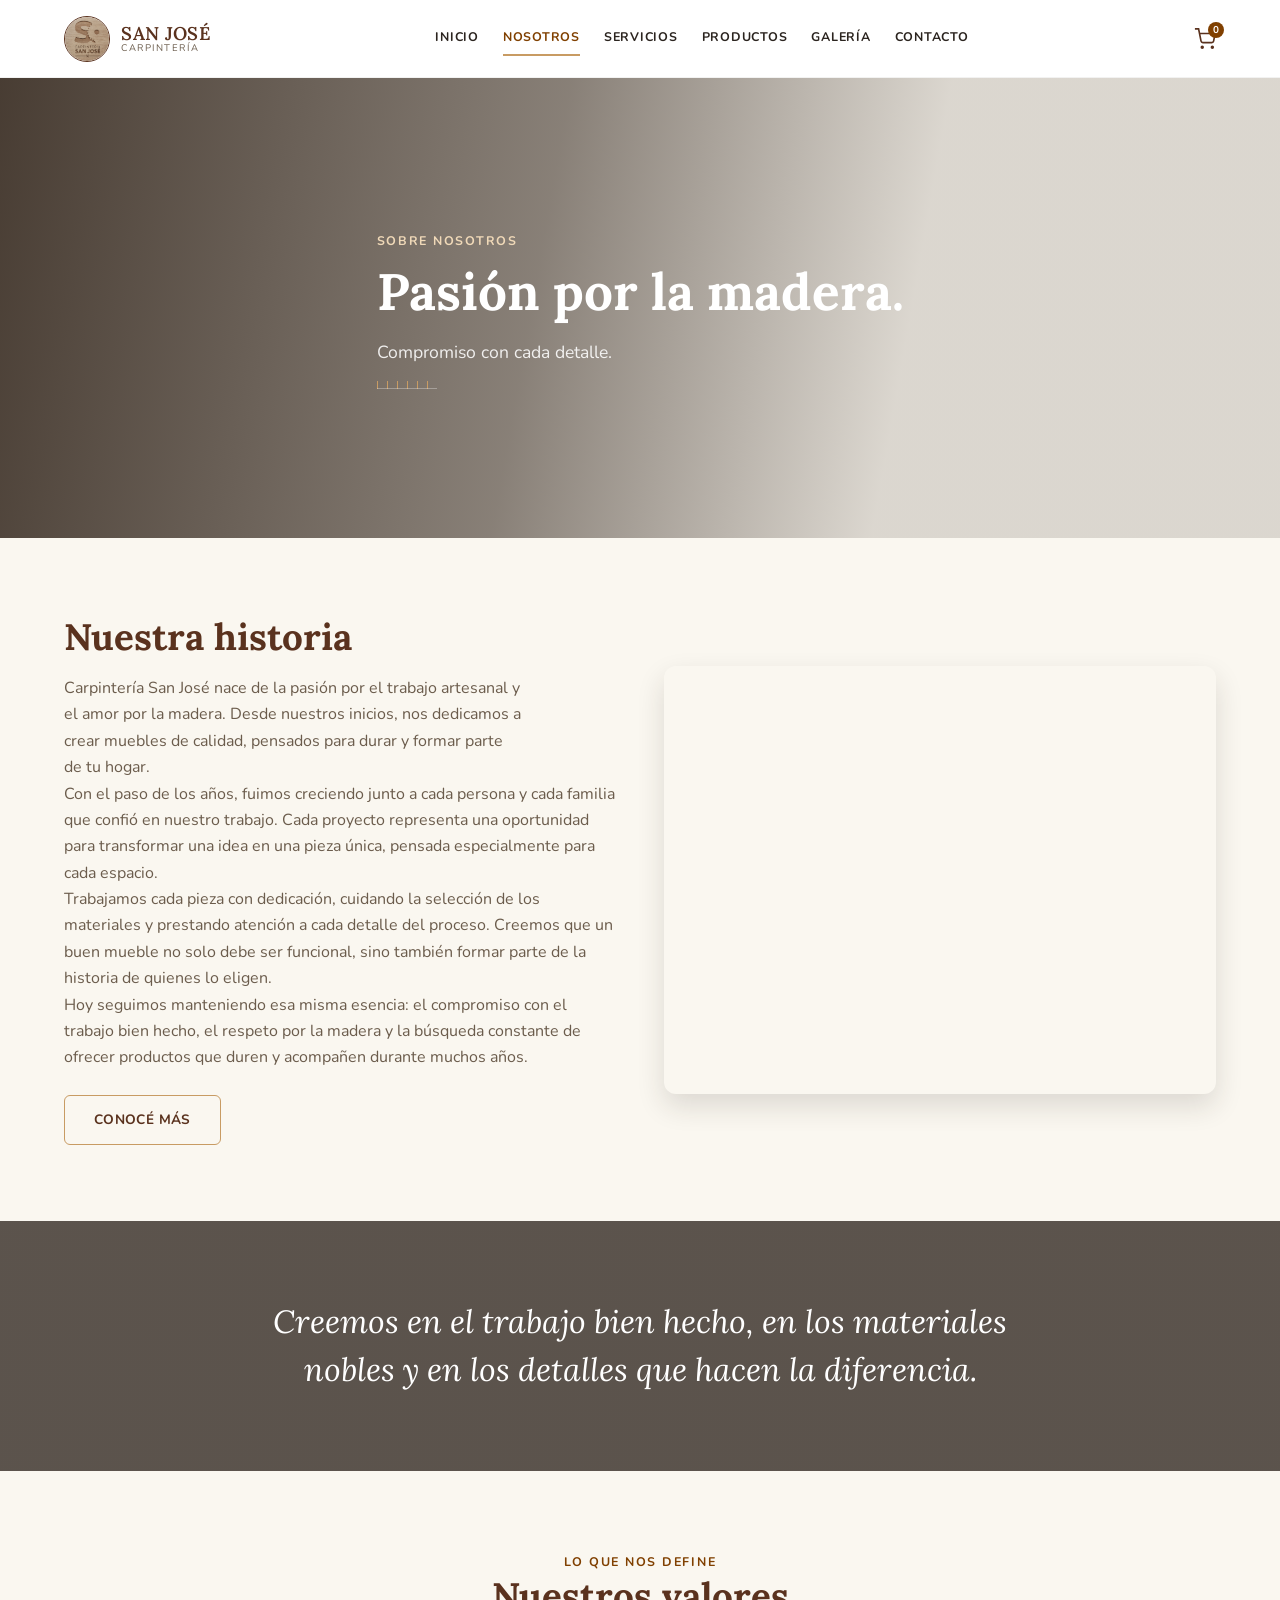
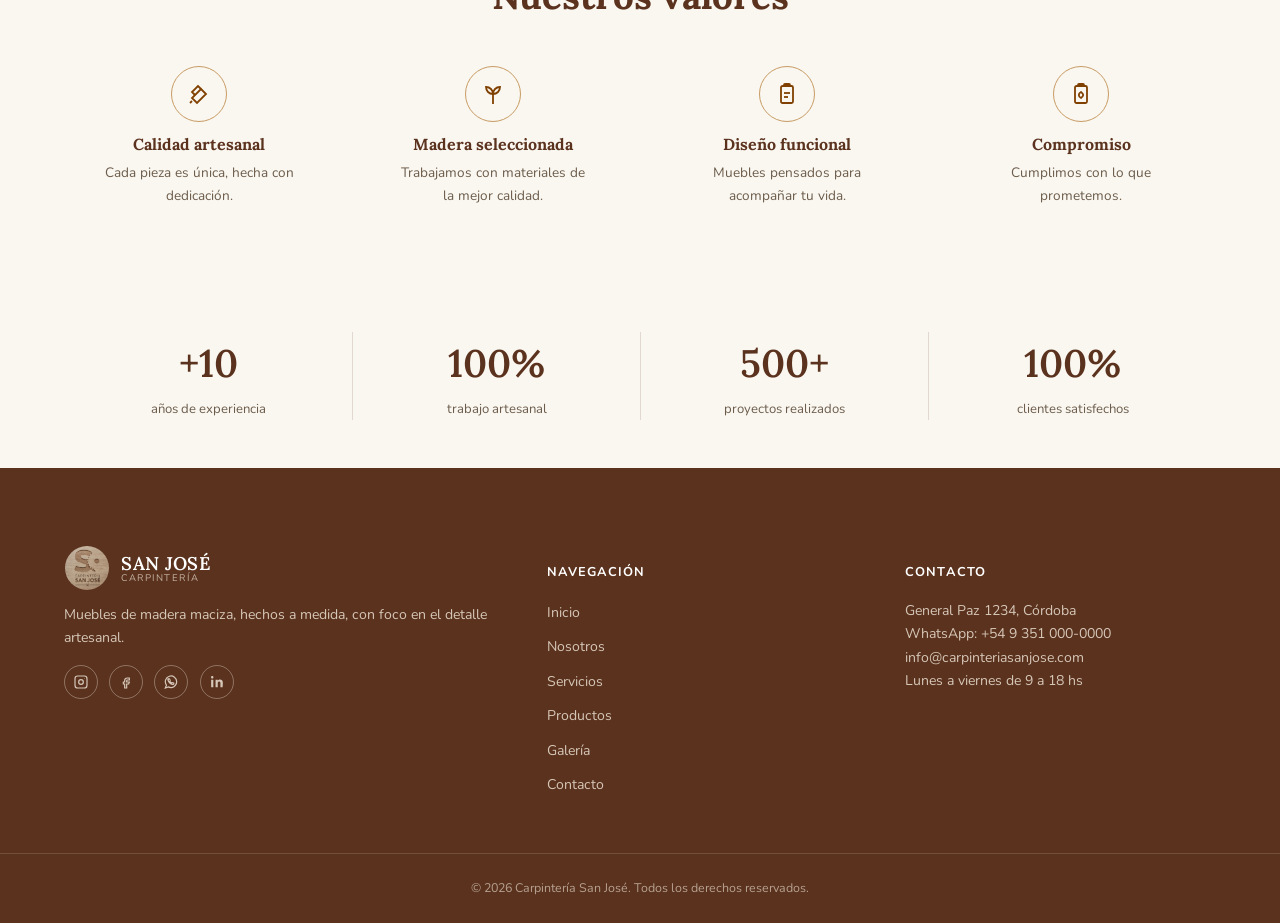
==== commit f6faf53b: "Modificaciones sobre Nosotros" ====
--- a/nosotros.html
+++ b/nosotros.html
@@ -14,7 +14,8 @@
         href="https://fonts.googleapis.com/css2?family=Lora:wght@500;600;700&family=Nunito:wght@400;600;700;800&display=swap"
         rel="stylesheet" />
 
-    <link rel="stylesheet" href="css/styles-nosotros.css" />
+        <link rel="stylesheet" href="css/styles.css" />
+        <link rel="stylesheet" href="css/styles-nosotros.css" />
 </head>
 
 <body>
@@ -80,14 +81,45 @@
         <section class="historia">
             <div class="container historia__grid">
                 <div>
-                    <h2 class="historia__titulo">Nuestra historia</h2>
-                    <p class="historia__texto">
-                        Carpintería San José nace de la pasión por el trabajo artesanal y el amor por
-                        la madera. Desde nuestros inicios, nos dedicamos a crear muebles de calidad,
-                        pensados para durar y formar parte de tu hogar.
-                    </p>
-                    <a href="servicios.html" class="btn btn--outline">Conocé más</a>
-                </div>
+    <h2 class="historia__titulo">Nuestra historia</h2>
+
+    <p class="historia__texto">
+        Carpintería San José nace de la pasión por el trabajo artesanal y el amor por
+        la madera. Desde nuestros inicios, nos dedicamos a crear muebles de calidad,
+        pensados para durar y formar parte de tu hogar.
+    </p>
+
+    <div class="historia__extra" id="historia-extra">
+        <p>
+            Con el paso de los años, fuimos creciendo junto a cada persona y cada
+            familia que confió en nuestro trabajo. Cada proyecto representa una
+            oportunidad para transformar una idea en una pieza única, pensada
+            especialmente para cada espacio.
+        </p>
+
+        <p>
+            Trabajamos cada pieza con dedicación, cuidando la selección de los
+            materiales y prestando atención a cada detalle del proceso. Creemos que
+            un buen mueble no solo debe ser funcional, sino también formar parte
+            de la historia de quienes lo eligen.
+        </p>
+
+        <p>
+            Hoy seguimos manteniendo esa misma esencia: el compromiso con el trabajo
+            bien hecho, el respeto por la madera y la búsqueda constante de ofrecer
+            productos que duren y acompañen durante muchos años.
+        </p>
+    </div>
+
+    <button
+        type="button"
+        class="btn btn--outline historia__toggle"
+        aria-expanded="false"
+        aria-controls="historia-extra"
+    >
+        Conocé más
+    </button>
+</div>
 
                 <!-- Reemplazar por: imagenes/nosotros/historia.jpg -->
                 <div class="historia__imagen" role="img"
@@ -268,6 +300,7 @@
 
     <script src="js/data/productos.js"></script>
     <script src="js/main.js"></script>
+    <script src="js/nosotros.js"></script>
 </body>
 
 </html>
--- a/css/styles.css
+++ b/css/styles.css
@@ -0,0 +1,468 @@
+/* ============================================================
+   CARPINTERÍA SAN JOSÉ — Home
+   VARIABLES > RESET > BODY > NAVBAR > HERO/CAROUSEL >
+   PROPUESTA DE VALOR > PRODUCTOS > SERVICIOS >
+   CTA "DÉMOSLE FORMA" > TESTIMONIOS > FOOTER > RESPONSIVE
+   ============================================================ */
+
+/* ------------------ VARIABLES ------------------ */
+:root {
+  --color-madera: #5a321e;
+  --color-marron: #804000;
+  --color-crema: #f5ebdd;
+  --color-fondo: #faf7f0;
+  --color-blanco: #ffffff;
+  --color-texto: #2b241f;
+  --color-dorado: #c89b63;
+  --color-texto-suave: #6b5c4c;
+
+  --color-sage: #6e7a5c;
+  --color-clay: #a15b3d;
+
+  --font-titulo: "Lora", Georgia, serif;
+  --font-texto: "Nunito", -apple-system, sans-serif;
+
+  --radius-sm: 6px;
+  --radius-md: 12px;
+  --shadow-sutil: 0 6px 20px rgba(43, 36, 31, 0.08);
+  --shadow-media: 0 12px 28px rgba(43, 36, 31, 0.14);
+
+  --container-w: 1200px;
+  --header-h: 78px;
+
+  --espacio-1: 0.5rem;
+  --espacio-2: 1rem;
+  --espacio-3: 1.5rem;
+  --espacio-4: clamp(2rem, 4vw, 3rem);
+  --espacio-5: clamp(3rem, 6vw, 5rem);
+
+  --transition: 220ms ease;
+}
+
+/* ------------------ RESET ------------------ */
+* , *::before, *::after { box-sizing: border-box; }
+html { scroll-behavior: smooth; }
+
+/* ------------------ BODY ------------------ */
+body {
+  margin: 0;
+  background: var(--color-fondo);
+  color: var(--color-texto);
+  font-family: var(--font-texto);
+  line-height: 1.65;
+  overflow-x: hidden;
+}
+
+img { max-width: 100%; display: block; }
+a { color: inherit; text-decoration: none; }
+ul { list-style: none; margin: 0; padding: 0; }
+button { font-family: inherit; cursor: pointer; }
+:focus-visible { outline: 2px solid var(--color-marron); outline-offset: 2px; }
+
+.container { max-width: var(--container-w); margin-inline: auto; padding-inline: var(--espacio-3); }
+
+h1, h2, h3 { font-family: var(--font-titulo); color: var(--color-madera); margin: 0; line-height: 1.2; }
+p { margin: 0; color: var(--color-texto-suave); }
+
+.eyebrow {
+  font-size: 0.78rem;
+  font-weight: 700;
+  letter-spacing: 0.14em;
+  text-transform: uppercase;
+  color: var(--color-marron);
+}
+
+.tick-rule {
+  height: 8px;
+  width: 60px;
+  margin-block: var(--espacio-1) 0;
+  background-image: repeating-linear-gradient(
+    to right, var(--color-dorado) 0px, var(--color-dorado) 1px,
+    transparent 1px, transparent 10px
+  );
+  background-position: bottom left;
+  border-bottom: 1px solid rgba(200, 155, 99, 0.4);
+}
+
+/* ------------------ BOTONES ------------------ */
+.btn {
+  display: inline-flex;
+  align-items: center;
+  justify-content: center;
+  gap: 0.5em;
+  padding: 0.9rem 1.8rem;
+  border-radius: var(--radius-sm);
+  border: 1.5px solid transparent;
+  font-family: var(--font-texto);
+  font-weight: 700;
+  font-size: 0.85rem;
+  letter-spacing: 0.03em;
+  text-transform: uppercase;
+  transition: transform var(--transition), background var(--transition), color var(--transition), border-color var(--transition);
+}
+.btn:hover { transform: translateY(-2px); }
+.btn--primary { background: var(--color-crema); color: var(--color-madera); }
+.btn--primary:hover { background: var(--color-blanco); }
+.btn--outline-light { background: transparent; color: var(--color-blanco); border-color: rgba(255,255,255,0.7); }
+.btn--outline-light:hover { background: rgba(255,255,255,0.12); }
+.btn--outline { background: transparent; color: var(--color-madera); border-color: var(--color-dorado); }
+.btn--outline:hover { background: var(--color-madera); color: var(--color-blanco); border-color: var(--color-madera); }
+.btn--sm { padding: 0.55rem 1.1rem; font-size: 0.72rem; }
+.btn--cta { background: var(--color-crema); color: var(--color-madera); }
+.btn--cta:hover { background: var(--color-blanco); }
+
+/* ------------------ NAVBAR ------------------ */
+.navbar {
+  position: sticky;
+  top: 0;
+  z-index: 100;
+  height: var(--header-h);
+  background: var(--color-blanco);
+  border-bottom: 1px solid rgba(43, 36, 31, 0.06);
+}
+.navbar .container { height: 100%; display: flex; align-items: center; justify-content: space-between; gap: var(--espacio-3); }
+
+.brand { display: flex; align-items: center; gap: 0.7rem; }
+.brand {
+  display: flex;
+  align-items: center;
+  gap: 0.7rem;
+}
+
+.brand__mark {
+  width: 46px;
+  height: 46px;
+  border-radius: 50%;
+  overflow: hidden;
+  flex-shrink: 0;
+  position: relative;
+  border: 1.5px solid var(--color-madera);
+}
+
+.brand__logo {
+  width: 100%;
+  height: 100%;
+  object-fit: cover;
+  object-position: center 25%;
+  transform: scale(1.1);
+}
+.brand__text { display: flex; flex-direction: column; line-height: 1.1; }
+.brand__name { font-family: var(--font-titulo); font-size: 1.15rem; font-weight: 600; color: var(--color-madera); letter-spacing: 0.02em; }
+.brand__sub { font-size: 0.6rem; letter-spacing: 0.16em; text-transform: uppercase; color: var(--color-texto-suave); }
+
+.nav-links { display: flex; align-items: center; gap: var(--espacio-3); }
+.nav-links a {
+  font-size: 0.78rem; font-weight: 700; letter-spacing: 0.06em; text-transform: uppercase;
+  color: var(--color-texto); padding-block: 0.4rem; border-bottom: 2px solid transparent;
+  transition: color var(--transition), border-color var(--transition);
+}
+.nav-links a:hover, .nav-links a[aria-current="page"] { color: var(--color-marron); border-color: var(--color-dorado); }
+
+.nav-actions { display: flex; align-items: center; gap: var(--espacio-2); }
+.cart-link { position: relative; display: inline-flex; color: var(--color-madera); }
+.cart-link svg { width: 22px; height: 22px; }
+.cart-link__count {
+  position: absolute; top: -6px; right: -8px; min-width: 16px; height: 16px; padding-inline: 3px;
+  border-radius: 50%; background: var(--color-marron); color: var(--color-blanco);
+  font-size: 0.62rem; font-weight: 700; display: grid; place-items: center;
+}
+.nav-toggle { display: none; background: none; border: none; color: var(--color-madera); padding: 0.3rem; }
+.nav-toggle svg { width: 24px; height: 24px; }
+
+/* ------------------ HERO / CAROUSEL ------------------ */
+.hero-carousel {
+  position: relative;
+  overflow: hidden;
+  min-height: 560px;
+}
+
+.hero-carousel__track {
+  display: flex;
+  transition: transform 550ms ease;
+  height: 560px;
+}
+
+.hero-carousel__slide {
+  min-width: 100%;
+  position: relative;
+  display: flex;
+  align-items: center;
+  background:
+    linear-gradient(100deg, rgba(43,30,20,0.86) 0%, rgba(43,30,20,0.55) 42%, rgba(43,30,20,0.1) 68%),
+    var(--slide-bg, radial-gradient(ellipse at 75% 35%, #a9734a 0%, #7a5334 38%, #4a3221 72%, #2e2013 100%));
+  background-size: cover;
+  background-position: center;
+}
+/* Reemplazar --slide-bg por imagenes/home/hero-N.jpg cuando existan las fotos */
+.hero-carousel__slide--1 { --slide-bg: url("../imagenes/home/hero--1.jpg"); }
+.hero-carousel__slide--2 { --slide-bg: url("../imagenes/home/hero--2.jpg"); }
+.hero-carousel__slide--3 { --slide-bg: url("../imagenes/home/hero--3.jpg"); }
+.hero-carousel__slide--4 { --slide-bg: url("../imagenes/home/hero--4.jpg"); }
+
+.hero-carousel__slide .container { position: relative; z-index: 1; }
+.hero-carousel__copy { max-width: 560px; }
+.hero-carousel__title { color: var(--color-blanco); font-size: clamp(2rem, 4vw, 2.9rem); }
+.hero-carousel__text { color: rgba(255,255,255,0.85); font-size: 1.02rem; margin-top: var(--espacio-2); max-width: 42ch; }
+.hero-carousel__slide .btn { margin-top: var(--espacio-3); }
+
+.hero-carousel__arrow {
+  position: absolute; top: 50%; translate: 0 -50%; z-index: 2;
+  width: 44px; height: 44px; border-radius: 50%; border: none;
+  background: rgba(255,255,255,0.16); color: var(--color-blanco);
+  display: grid; place-items: center; backdrop-filter: blur(2px);
+  transition: background var(--transition);
+}
+.hero-carousel__arrow:hover { background: rgba(255,255,255,0.3); }
+.hero-carousel__arrow--prev { left: var(--espacio-3); }
+.hero-carousel__arrow--next { right: var(--espacio-3); }
+
+.hero-carousel__dots {
+  position: absolute; bottom: var(--espacio-3); left: 0; right: 0; z-index: 2;
+  display: flex; justify-content: center; gap: 0.5rem;
+}
+.hero-carousel__dot { width: 9px; height: 9px; border-radius: 50%; border: none; background: rgba(255,255,255,0.4); padding: 0; }
+.hero-carousel__dot[aria-selected="true"] { background: var(--color-blanco); }
+
+/* ------------------ PROPUESTA DE VALOR ------------------ */
+.valores { background: var(--color-crema); padding-block: var(--espacio-4); }
+.valores__grid { display: grid; grid-template-columns: repeat(4, 1fr); gap: var(--espacio-3); }
+.valor { display: flex; align-items: flex-start; gap: 0.8rem; }
+.valor__icono {
+  width: 42px; height: 42px; border: 1.5px solid var(--color-dorado); border-radius: 50%;
+  display: grid; place-items: center; color: var(--color-marron); flex-shrink: 0;
+}
+.valor__icono svg { width: 20px; height: 20px; }
+.valor h3 { font-family: var(--font-texto); font-size: 0.92rem; font-weight: 800; text-transform: uppercase; letter-spacing: 0.03em; color: var(--color-madera); }
+.valor p { font-size: 0.85rem; margin-top: 0.2rem; }
+
+/* ------------------ PRODUCTOS DESTACADOS ------------------ */
+.productos { padding-block: var(--espacio-5); }
+.productos__head {
+  display: flex; align-items: flex-end; justify-content: space-between;
+  gap: var(--espacio-2); margin-bottom: var(--espacio-4); flex-wrap: wrap;
+}
+.productos__head h2 { font-size: clamp(1.7rem, 3vw, 2.3rem); margin-top: 0.3rem; }
+
+.product-grid { display: grid; grid-template-columns: repeat(4, 1fr); gap: var(--espacio-3); }
+
+.product-card {
+  background: var(--color-blanco);
+  border-radius: var(--radius-md);
+  overflow: hidden;
+  box-shadow: var(--shadow-sutil);
+  display: flex;
+  flex-direction: column;
+  transition: transform var(--transition), box-shadow var(--transition);
+}
+.product-card:hover { transform: translateY(-3px); box-shadow: var(--shadow-media); }
+
+.product-card__media {
+  aspect-ratio: 4 / 3;
+  position: relative;
+  background: linear-gradient(135deg, var(--color-crema), var(--color-dorado));
+}
+.product-card__media img { width: 100%; height: 100%; object-fit: cover; }
+
+.product-card__estado {
+  position: absolute; top: 0.6rem; left: 0.6rem;
+  font-size: 0.65rem; font-weight: 700; text-transform: uppercase; letter-spacing: 0.03em;
+  padding: 0.28rem 0.65rem; border-radius: 999px; color: var(--color-blanco);
+}
+.estado--disponible { background: var(--color-sage); }
+.estado--personalizable { background: var(--color-dorado); color: var(--color-texto); }
+.estado--pedido { background: var(--color-marron); }
+.estado--agotado { background: var(--color-clay); }
+
+.product-card__body { padding: var(--espacio-2) var(--espacio-3) var(--espacio-3); display: flex; flex-direction: column; gap: 0.4rem; flex: 1; }
+.product-card__categoria { font-size: 0.7rem; font-weight: 700; letter-spacing: 0.06em; color: var(--color-marron); }
+.product-card__nombre { font-family: var(--font-titulo); font-size: 1.05rem; font-weight: 600; color: var(--color-texto); }
+.product-card__descripcion { font-size: 0.85rem; }
+.product-card__footer { margin-top: auto; display: flex; align-items: center; justify-content: space-between; padding-top: 0.5rem; gap: 0.5rem; }
+.product-card__precio { font-family: var(--font-titulo); font-size: 1.05rem; color: var(--color-marron); font-weight: 600; white-space: nowrap; }
+
+/* ------------------ SERVICIOS ------------------ */
+.servicios { background: var(--color-crema); padding-block: var(--espacio-5); }
+.servicios__head { text-align: center; max-width: 560px; margin-inline: auto; margin-bottom: var(--espacio-4); }
+.servicios__head h2 { font-size: clamp(1.7rem, 3vw, 2.3rem); margin-top: 0.3rem; }
+.servicios__head p { margin-top: var(--espacio-1); }
+
+.servicios__grid { display: grid; grid-template-columns: repeat(3, 1fr); gap: var(--espacio-3); }
+
+.servicio-card {
+  background: var(--color-blanco);
+  border: 1px solid rgba(200, 155, 99, 0.25);
+  border-radius: var(--radius-md);
+  padding: var(--espacio-3);
+  display: flex;
+  flex-direction: column;
+  gap: 0.6rem;
+  transition: transform var(--transition), box-shadow var(--transition);
+}
+.servicio-card:hover { transform: translateY(-3px); box-shadow: var(--shadow-sutil); }
+
+.servicio-card__icono {
+  width: 46px; height: 46px; border-radius: 50%; background: var(--color-crema);
+  color: var(--color-marron); display: grid; place-items: center; flex-shrink: 0;
+}
+.servicio-card__icono svg { width: 22px; height: 22px; }
+.servicio-card h3 { font-size: 1.1rem; }
+.servicio-card p { font-size: 0.88rem; }
+.servicio-card .btn { align-self: flex-start; margin-top: 0.3rem; }
+
+/* ------------------ CTA: "Démosle forma" ------------------ */
+.cta-proyecto { background: var(--color-crema); padding-block: var(--espacio-5); }
+
+.cta-proyecto__grid {
+  display: grid;
+  grid-template-columns: 1.05fr 0.95fr;
+  gap: var(--espacio-4);
+  align-items: center;
+}
+
+.cta-proyecto__contenido { max-width: 460px; }
+.cta-proyecto__titulo {
+  font-size: clamp(2rem, 3.4vw, 2.6rem);
+  font-style: italic;
+  margin-top: var(--espacio-1);
+}
+.cta-proyecto__texto { margin-top: var(--espacio-2); font-size: 1rem; max-width: 40ch; }
+
+.btn--cta-proyecto {
+  margin-top: var(--espacio-3);
+  background: var(--color-madera);
+  color: var(--color-blanco);
+  gap: 0.6em;
+}
+.btn--cta-proyecto:hover { background: var(--color-marron); }
+
+.cta-proyecto__flecha {
+  display: inline-block;
+  transition: transform var(--transition);
+}
+.btn--cta-proyecto:hover .cta-proyecto__flecha { transform: translateX(5px); }
+
+.cta-proyecto__meta {
+  margin-top: var(--espacio-2);
+  font-size: 0.78rem;
+  letter-spacing: 0.03em;
+  color: var(--color-texto-suave);
+}
+
+/* Imagen + etiqueta flotante */
+.cta-proyecto__imagen {
+  position: relative;
+  border-radius: var(--radius-md);
+  overflow: hidden;
+  box-shadow: var(--shadow-media);
+}
+
+.cta-proyecto__foto {
+  aspect-ratio: 4 / 3.2;
+  background: url("../imagenes/home/cta-demosle-forma.jpg") center / cover;
+  transform: scale(1);
+  transition: transform 450ms ease;
+}
+/* Reemplazar por: background: url('imagenes/home/cta-mueble.jpg') center/cover; */
+.cta-proyecto__imagen:hover .cta-proyecto__foto { transform: scale(1.06); }
+
+.cta-proyecto__etiqueta {
+  position: absolute;
+  bottom: var(--espacio-2);
+  left: var(--espacio-2);
+  background: rgba(255, 253, 249, 0.94);
+  color: var(--color-madera);
+  font-size: 0.72rem;
+  font-weight: 700;
+  letter-spacing: 0.04em;
+  text-transform: uppercase;
+  padding: 0.5rem 0.9rem;
+  border-radius: 999px;
+  box-shadow: var(--shadow-sutil);
+  transition: transform var(--transition), background var(--transition);
+}
+.cta-proyecto__imagen:hover .cta-proyecto__etiqueta {
+  transform: translateY(-3px);
+  background: var(--color-blanco);
+}
+
+/* ------------------ TESTIMONIOS ------------------ */
+.testimonios { padding-block: var(--espacio-5); }
+.testimonios__head { text-align: center; }
+.testimonios__head h2 { font-size: clamp(1.5rem, 2.6vw, 2rem); }
+
+.testimonios-carousel { position: relative; margin-top: var(--espacio-4); }
+.testimonios__viewport { overflow: hidden; }
+.testimonios__track { display: flex; gap: var(--espacio-3); transition: transform 450ms ease; }
+
+.testimonio {
+  flex: 0 0 calc((100% - (2 * var(--espacio-3))) / 3);
+  background: var(--color-blanco);
+  border: 1px solid rgba(200,155,99,0.25);
+  border-radius: var(--radius-md);
+  padding: var(--espacio-3);
+}
+.testimonio__estrellas { color: var(--color-dorado); letter-spacing: 0.1em; font-size: 0.9rem; }
+.testimonio__texto { margin-top: 0.6rem; font-style: italic; color: var(--color-texto); }
+.testimonio__autor { margin-top: var(--espacio-2); font-weight: 700; color: var(--color-madera); font-size: 0.88rem; }
+
+.testimonios__arrow {
+  width: 40px; height: 40px; border-radius: 50%; border: 1px solid rgba(200,155,99,0.4);
+  background: var(--color-blanco); color: var(--color-madera); display: grid; place-items: center;
+  transition: background var(--transition), opacity var(--transition);
+}
+.testimonios__arrow:hover { background: var(--color-crema); }
+.testimonios__arrow:disabled { opacity: 0.35; cursor: default; }
+
+.testimonios__controles { display: flex; align-items: center; justify-content: center; gap: var(--espacio-2); margin-top: var(--espacio-3); }
+.testimonios__dots { display: flex; gap: 0.4rem; }
+.testimonios__dot { width: 8px; height: 8px; border-radius: 50%; border: none; background: rgba(200,155,99,0.4); padding: 0; }
+.testimonios__dot[aria-selected="true"] { background: var(--color-marron); }
+
+/* ------------------ FOOTER ------------------ */
+.footer { background: var(--color-madera); color: rgba(245,235,221,0.85); padding-block: var(--espacio-5) var(--espacio-3); }
+.footer .container { display: grid; grid-template-columns: 1.4fr 1fr 1fr; gap: var(--espacio-4); }
+.footer h4 { color: var(--color-blanco); font-family: var(--font-texto); font-size: 0.8rem; text-transform: uppercase; letter-spacing: 0.08em; margin-bottom: var(--espacio-2); }
+.footer a, .footer p { color: rgba(245,235,221,0.8); font-size: 0.88rem; }
+.footer ul li { margin-bottom: 0.5rem; }
+.footer a:hover { color: var(--color-blanco); }
+.footer__redes { display: flex; gap: 0.7rem; margin-top: var(--espacio-2); }
+.footer__redes a { width: 34px; height: 34px; border: 1px solid rgba(245,235,221,0.35); border-radius: 50%; display: grid; place-items: center; }
+.footer__redes svg { width: 16px; height: 16px; }
+.footer__bottom { margin-top: var(--espacio-4); padding-top: var(--espacio-3); border-top: 1px solid rgba(245,235,221,0.15); text-align: center; font-size: 0.78rem; color: rgba(245,235,221,0.6); }
+
+/* ------------------ RESPONSIVE ------------------ */
+@media (max-width: 992px) {
+  .valores__grid { grid-template-columns: repeat(2, 1fr); }
+  .product-grid { grid-template-columns: repeat(2, 1fr); }
+  .servicios__grid { grid-template-columns: 1fr; }
+  .footer .container { grid-template-columns: 1fr 1fr; }
+  .testimonio { flex: 0 0 calc((100% - var(--espacio-3)) / 2); }
+}
+
+@media (max-width: 860px) {
+  .nav-toggle { display: inline-flex; }
+  .nav-links {
+    position: absolute; top: var(--header-h); left: 0; right: 0; background: var(--color-blanco);
+    border-bottom: 1px solid rgba(43,36,31,0.08); flex-direction: column; align-items: flex-start;
+    padding: var(--espacio-2) var(--espacio-3); gap: var(--espacio-2); display: none;
+  }
+  .nav-links.is-open { display: flex; }
+
+  .hero-carousel, .hero-carousel__track { min-height: 480px; height: 480px; }
+  .hero-carousel__arrow { width: 36px; height: 36px; }
+
+  .cta-proyecto__grid { gap: var(--espacio-3); }
+  .cta-proyecto__contenido { max-width: none; }
+}
+
+@media (max-width: 760px) {
+  .valores__grid { grid-template-columns: 1fr; }
+  .product-grid { grid-template-columns: 1fr; }
+  .footer .container { grid-template-columns: 1fr; }
+  .productos__head { flex-direction: column; align-items: flex-start; }
+  .testimonio { flex: 0 0 100%; }
+
+  .cta-proyecto__grid { grid-template-columns: 1fr; }
+  .cta-proyecto__imagen { order: 2; }
+  .cta-proyecto__contenido { order: 1; text-align: left; }
+}
